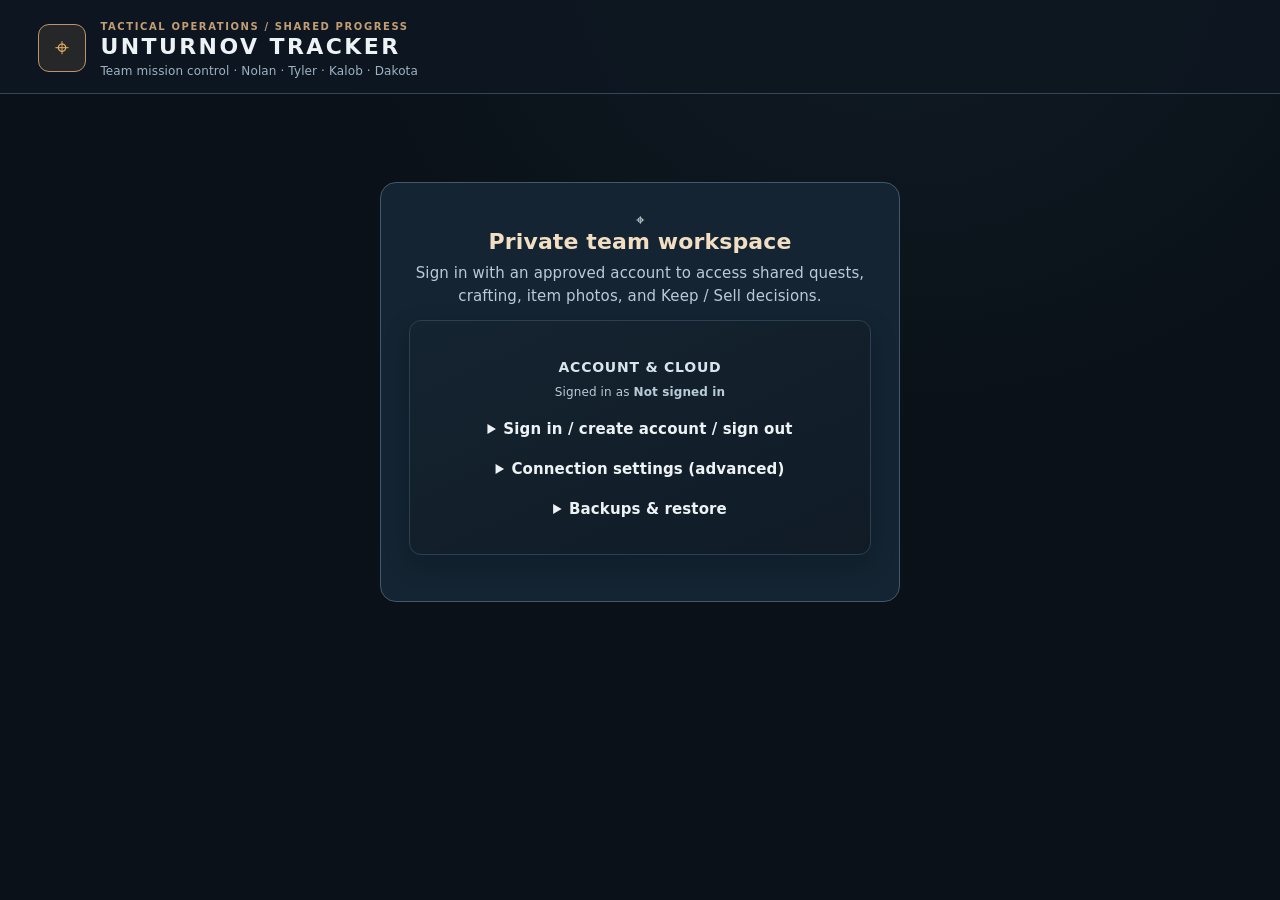
==== preview-tactical.html @ 0fd2519c "Build isolated tactical preview HTML with dashboard pages history icon uploader and settings" ====
<!doctype html>
<html lang="en"><head><meta charset="utf-8"><meta name="viewport" content="width=device-width,initial-scale=1">
<title>Unturnov Quest Tracker · Shared Edition</title>
<style>
:root{color-scheme:dark;font-family:Inter,system-ui,-apple-system,BlinkMacSystemFont,"Segoe UI",sans-serif;background:#0c121c;color:#edf3fa}
*{box-sizing:border-box}body{margin:0;font-size:15px}button,input,select,textarea{font:inherit}button{background:#203148;color:#edf3fa;border:1px solid #3a526e;padding:9px 13px;border-radius:9px;cursor:pointer}button:hover{background:#2c486a}button:disabled{opacity:.4;cursor:not-allowed}button.primary{background:#2869c1;border-color:#4384e0}button.primary:hover{background:#357fe4}button.danger{color:#ffb8bb;border-color:#8b4750}input,select,textarea{background:#0c1725;color:#eff7ff;border:1px solid #344c67;border-radius:8px;padding:10px;max-width:100%}input:focus,textarea:focus,select:focus{outline:2px solid #4788e1;outline-offset:1px}textarea{width:100%;min-height:115px;resize:vertical}label{display:block;margin:12px 0 8px;color:#c0d2e8}label input{display:block;width:100%;margin-top:5px}
header{padding:20px clamp(15px,4vw,40px);background:#142238;border-bottom:1px solid #263b54}h1{font-size:26px;margin:0 0 5px}h2{font-size:21px;margin:0 0 8px}h3{font-size:17px;margin:18px 0 8px}p{color:#aec0d4;line-height:1.55;margin:6px 0 12px}small,.muted{font-size:12px;color:#9eb4cd}.warn{color:#ffb77f}.good{color:#76d6a5}.pending{color:#ffda87}
.tabs{display:flex;flex-wrap:wrap;gap:8px;margin:14px 0 12px}.tabs button{flex:1 1 170px;font-weight:700}.tabs button.active{background:#326fc1;border-color:#80b4fd}.cloud-row{display:flex;align-items:center;gap:12px;flex-wrap:wrap;padding:9px 12px;background:#0d1d2e;border:1px solid #304763;border-radius:10px}.cloud-row>*{margin:0}#accountLabel{font-weight:600}
main{display:grid;grid-template-columns:minmax(225px,320px) minmax(0,1fr);gap:18px;max-width:1400px;margin:18px auto;padding:0 16px}.panel{border:1px solid #2b4058;background:#152236;border-radius:14px;padding:17px;min-width:0;margin-bottom:17px}.row{display:flex;gap:9px;align-items:center;justify-content:space-between;flex-wrap:wrap}.sidebar{min-width:0}.sidebar .panel{position:static}
.actions{display:flex;gap:8px;flex-wrap:wrap;margin:13px 0}.actions>button{flex-shrink:0}.full{width:100%}
.quest-list{display:flex;flex-direction:column;gap:6px;max-height:58vh;overflow:auto;margin-top:11px}.quest-row{display:flex;justify-content:space-between;gap:6px;align-items:center;text-align:left;width:100%}.quest-row.active{outline:2px solid #69a2fa}.quest-row span{min-width:0}.quest-row b{display:block;overflow:hidden;text-overflow:ellipsis}.quest-row small{display:block;margin-top:3px}.empty{padding:25px 0;text-align:center}.headline{display:flex;justify-content:space-between;gap:8px;align-items:start;flex-wrap:wrap}.goal-line{display:flex;align-items:center;justify-content:space-between;gap:8px;border-bottom:1px solid #2d4055;padding:11px 0}.count-actions{display:flex;gap:9px;align-items:center;white-space:nowrap}.count-actions button{font-size:20px;padding:4px 12px}.count-actions strong{font-variant-numeric:tabular-nums;min-width:45px;text-align:center}.edit-goal{display:grid;grid-template-columns:minmax(0,1fr) 80px 105px 40px;gap:7px;margin:8px 0}.edit-goal input{width:100%;min-width:0}.edit-goal select{min-width:0;width:100%}
table{width:100%;border-collapse:collapse;font-size:13px}th,td{padding:10px 7px;text-align:left;border-bottom:1px solid #2a3d52;vertical-align:top}th:nth-child(2),td:nth-child(2){text-align:right;font-variant-numeric:tabular-nums;font-weight:700}.overflow{overflow:auto}
details{margin:10px 0}summary{cursor:pointer;font-weight:700;padding:6px 0}details label{font-size:13px}#syncState{font-weight:700}.notice{padding:12px;border-radius:9px;background:#1d3248;color:#c1d8f1;font-size:13px;line-height:1.6}input[type=file]{max-width:100%}#pendingCount{font-weight:700}
@media(max-width:740px){main{grid-template-columns:1fr}.sidebar .panel{position:static}.quest-list{max-height:260px}.edit-goal{grid-template-columns:minmax(0,1fr) 72px}.edit-goal select{grid-column:1}.edit-goal button{grid-column:2}.goal-line{align-items:start}}
[hidden]{display:none!important}

/* Shared Airdrop ISR crafting tracker */
.airdrop-link{display:inline-flex;align-items:center;gap:6px;text-decoration:none;color:#e8f4ff;background:#29476d;border:1px solid #557da9;border-radius:9px;padding:8px 13px;margin-top:9px;font-weight:700}
.airdrop-link:hover{background:#35618e}
.airdrop-panel{scroll-margin-top:16px}
.airdrop-panel>summary{display:flex;justify-content:space-between;gap:12px;align-items:center;flex-wrap:wrap;font-size:20px;padding:2px 0 12px}
.airdrop-panel>summary .muted{font-size:13px;font-weight:400}
.airdrop-panel>summary:hover{color:#b7d7ff}
.airdrop-metrics{display:grid;grid-template-columns:repeat(4,minmax(0,1fr));gap:8px;margin:13px 0}
.airdrop-metric{background:#203249;border:1px solid #344b66;padding:11px;border-radius:10px}
.airdrop-metric strong{display:block;font-size:19px;margin:5px 0 0;font-variant-numeric:tabular-nums}
.airdrop-progress{width:100%;height:13px;accent-color:#4993f0}
.airdrop-counter{display:flex;gap:5px;align-items:center;justify-content:flex-end;min-width:165px}
.airdrop-counter button{font-size:17px;padding:4px 10px}
.airdrop-counter input{width:69px;text-align:center;padding:7px 3px;font-variant-numeric:tabular-nums;appearance:textfield}
.airdrop-counter input::-webkit-inner-spin-button{-webkit-appearance:none}
.airdrop-check{display:flex;gap:9px;align-items:center;flex-wrap:wrap;padding:9px 0;border-bottom:1px solid #283a50;cursor:pointer}
.airdrop-check input{width:19px;height:19px;accent-color:#4988ee}
.airdrop-check small{margin-left:auto}
.airdrop-recipe{border:1px solid #354c69;border-radius:10px;padding:11px 13px;margin:10px 0;background:#182941}
.airdrop-recipe>summary{display:flex;justify-content:space-between;gap:10px;align-items:center}
.airdrop-recipe>summary strong{display:block}
.airdrop-recipe>summary small{display:block;margin-top:4px}
.craft-bubble{display:inline-flex;align-items:center;justify-content:center;min-width:28px;height:28px;background:#27496e;border-radius:50%}
#airdropSyncStatus{font-weight:650}
@media(max-width:740px){.airdrop-metrics{grid-template-columns:repeat(2,minmax(0,1fr))}.airdrop-panel>summary{font-size:17px}}


.airdrop-sections{display:grid;grid-template-columns:minmax(0,1fr);gap:13px;margin:17px 0}
.airdrop-recipe{padding:16px;border:1px solid #496382;background:#192b40;border-radius:12px;min-width:0;margin:0}
.airdrop-recipe h3{margin:4px 0 0;font-size:19px}
.airdrop-stage-status{font-size:13px;font-weight:700}
.airdrop-stage-tools{margin-top:15px;border-top:1px solid #354d68;padding-top:12px}
.airdrop-stage-tools>strong{font-size:13px}
.airdrop-actions{align-items:center}
.airdrop-actions button.danger{background:#44242d;color:#ffccd0;border-color:#a7616d}
.airdrop-actions button.danger:hover{background:#672c39}
.airdrop-recipe table td:nth-child(2),.airdrop-recipe table th:nth-child(2){text-align:center;min-width:62px}
.airdrop-recipe table td:nth-child(3),.airdrop-recipe table th:nth-child(3){text-align:right}
.airdrop-recipe .airdrop-counter{margin-left:auto}
.airdrop-recipe .actions{margin-bottom:0}
@media(max-width:740px){.airdrop-recipe{padding:12px}.airdrop-counter{min-width:132px;gap:3px}.airdrop-counter input{width:54px}.airdrop-counter button{padding:4px 8px}}

.loot-section-heading{margin:20px 0 8px;padding-top:12px;border-top:1px solid #34465f;color:#dcecff}
.loot-section-heading:first-of-type{border-top:0;margin-top:10px;padding-top:0}

.sell-controls{display:grid;grid-template-columns:1fr 1fr;gap:10px;margin:14px 0}
.sell-controls label{margin:0}
.sell-controls input,.sell-controls select{margin-top:6px}
.sell-results{max-height:470px;overflow:auto;border:1px solid #2a415b;border-radius:9px}
.sell-results table{min-width:740px}
.sell-decision-select{min-width:120px;max-width:160px;padding:7px;font-size:13px}
.sell-results td:nth-child(4){min-width:125px}
.sell-results td.warn{font-weight:750;color:#ffb77f}
.sell-results th{position:sticky;top:0;background:#1a2d44;z-index:1}
.sell-results td:nth-child(2){font-size:12px;color:#b2c5dc}
.sell-results td:nth-child(3){font-weight:650;min-width:135px}
#sellLookupResult:empty{display:none}
@media(max-width:740px){.sell-controls{grid-template-columns:1fr}.sell-results{max-height:420px}}
</style>
<link rel="stylesheet" href="./tactical.css?v=20261011-preview">
<style>
body:not(.auth-evaluated) main{visibility:hidden}
body.auth-locked #authGate #accountPanel{display:block!important}
.tactical-dialog{background:#112230;border:1px solid #526b7f;color:#f0f4f6;border-radius:14px;padding:22px;width:min(520px,94vw)}
.tactical-dialog::backdrop{background:#050c14dd}
.tactical-dialog h3{color:#efc48e}
.tactical-toast{position:fixed;bottom:18px;right:18px;z-index:90;padding:12px 17px;background:#243d39;color:#ccf5df;border:1px solid #5f967d;border-radius:9px;box-shadow:0 6px 26px #000a;max-width:350px}
.tactical-toast.error{background:#442631;color:#ffccd0;border-color:#c06e75}
</style>
</head>
<body class="auth-locked" data-view="dashboard">
<header id="siteHeader">
 <div class="topline"><div class="brandline"><div class="brandmark" aria-hidden="true">⌖</div><div>
  <span class="edition">TACTICAL OPERATIONS / SHARED PROGRESS</span>
  <h1>UNTURNOV TRACKER</h1>
  <p>Team mission control · Nolan · Tyler · Kalob · Dakota</p>
 </div></div>
 <div class="top-actions"><span id="tacticalAuthStatus" class="edition">TEAM ACCESS</span><span id="tacticalAccount" class="account-pill">Connecting</span></div></div>
 <nav id="mainNav" aria-label="Main website navigation">
  <button type="button" data-view="dashboard">◈ &nbsp;Overview</button>
  <button type="button" data-view="quests">☷ &nbsp;Quests</button>
  <button type="button" data-view="team">▣ &nbsp;Team Loot</button>
  <button type="button" data-view="airdrop">◎ &nbsp;Airdrop ISR</button>
  <button type="button" data-view="sell">↔ &nbsp;Keep / Sell</button>
  <button type="button" data-view="activity">◷ &nbsp;Activity</button>
  <button type="button" data-view="settings">⚙ &nbsp;Settings</button>
 </nav>
 <div class="cloud-row"><span id="syncState">Loading…</span><span class="muted" id="lastSynced">Last cloud sync: Never</span><span class="muted">Pending updates: <b id="pendingCount">0</b></span><button data-action="sync">↻ Sync</button><button data-action="undo">Undo last change</button></div>
</header>
<section id="authGate"><div class="auth-gate-card"><div class="brandmark" aria-hidden="true" style="margin:0 auto">⌖</div>
 <h2>Private team workspace</h2>
 <p>Sign in with an approved account to access shared quests, crafting, item photos, and Keep / Sell decisions.</p>
 <div id="authPanelMount"></div>
 </div></section>
<main id="appMain">
 <aside class="sidebar">
 <section class="panel" id="questSidebarPanel">
  <nav id="tabs" class="tabs" aria-label="Player quests"></nav>
  <div class="row"><h2>Quests</h2><button class="primary" data-action="add-quest">+ Add quest</button></div>
  <p id="questStats" class="muted"></p>
  <input class="full" id="search" placeholder="Search quests or items" aria-label="Search quests">
  <label>Show<select id="filterSelect" class="full"><option value="active">Active quests</option><option value="completed">Completed quests</option><option value="all">All quests</option><option value="deleted">Recently deleted</option></select></label>
  <label>Sort quests<select id="sortSelect" class="full" aria-label="Sort quests">
   <option value="pinned">📌 Pinned first (default)</option>
   <option value="name-asc">Name (A–Z)</option>
   <option value="name-desc">Name (Z–A)</option>
   <option value="trader">Trader (A–Z)</option>
   <option value="progress-high">Closest to completed</option>
   <option value="progress-low">Least progress</option>
   <option value="newest">Newest added first</option>
   <option value="oldest">Oldest added first</option>
  </select></label>
  <div id="questList" class="quest-list"></div>
 </section>
 <div id="accountSidebarMount"><section class="panel" id="accountPanel"><h3>Account & cloud</h3><p class="muted">Signed in as <span id="accountLabel">Not signed in</span></p>
  <details><summary>Sign in / create account / sign out</summary><label>Email<input id="loginEmail" type="email" autocomplete="username" placeholder="Your approved email"></label><label>Password<input id="loginPassword" type="password" autocomplete="current-password" placeholder="Account password"></label><div class="actions"><button class="primary" data-action="login">Sign in</button><button data-action="signup">Create account</button><button data-action="logout">Sign out</button></div></details>
  <details><summary>Connection settings (advanced)</summary><p class="muted">Use the same Supabase project on every computer. Never enter a secret or service-role key.</p><label>Project URL<input id="projectUrl" placeholder="https://...supabase.co"></label><label>Publishable key<input id="publicKey" placeholder="sb_publishable_..."></label><button data-action="save-config">Save connection</button></details>
  <details><summary>Backups & restore</summary><p class="muted">Download the full team snapshot: all four players' quests, Airdrop ISR progress, Keep/Sell choices, custom items, and image references. Original image files remain in cloud storage and are not embedded in JSON backups.</p><button data-action="export" class="primary">Download unified full backup</button><label>Restore from a full backup<input id="backupFile" type="file" accept=".json,application/json"></label><p class="muted">Restoring appends new events to shared history and needs two confirmations. Make a current backup first.</p></details>
 </section></div>
 </aside>
 <div id="mainWorkspace">
  <section class="panel" id="dashboardView" aria-label="Team overview">
   <p class="dashboard-kicker">Operational status / Team overview</p>
   <h2 class="dashboard-lead">Everything your squad needs. One place.</h2>
   <p class="dashboard-intro">Shared quest progress, item requirements and crafting readiness. Every player has an independent quest log.</p>
   <div class="dashboard-stats" id="dashboardStats"></div>
   <h3>Squad progression</h3>
   <div class="dashboard-players" id="dashboardPlayers"></div>
   <div class="dashboard-shortcuts">
    <button type="button" data-go-view="quests">☷ &nbsp; View quests</button>
    <button type="button" data-go-view="sell">↔ &nbsp; Keep / Sell guide</button>
    <button type="button" data-go-view="airdrop">◎ &nbsp; Craft Airdrop ISR</button>
   </div>
   <p id="dashboardUpdated" class="muted" style="margin-top:18px"></p>
  </section>
  <section class="panel" id="questDetail"></section>
  <section class="panel personal-loot-panel" id="personal-nolan" hidden>
    <h2>🎒 Nolan’s Personal Loot List</h2>
    <p class="muted">Remaining items and actions for Nolan's unfinished quests. Shared item requirements are combined; one Bundle of Dogtags counts as 10 Dogtags.</p>
    <h3 class="loot-section-heading">📦 Items to collect</h3>
    <div class="overflow"><table><thead><tr><th>Item</th><th>Still need</th><th>Needed for</th></tr></thead><tbody id="personalLootNolan"></tbody></table></div>
    <h3 class="loot-section-heading">✅ Actions to complete</h3>
    <div class="overflow"><table><thead><tr><th>Action</th><th>Still need</th><th>Needed for</th></tr></thead><tbody id="personalActionsNolan"></tbody></table></div>
   </section>
  <section class="panel personal-loot-panel" id="personal-tyler" hidden>
    <h2>🎒 Tyler’s Personal Loot List</h2>
    <p class="muted">Remaining items and actions for Tyler's unfinished quests. Shared item requirements are combined; one Bundle of Dogtags counts as 10 Dogtags.</p>
    <h3 class="loot-section-heading">📦 Items to collect</h3>
    <div class="overflow"><table><thead><tr><th>Item</th><th>Still need</th><th>Needed for</th></tr></thead><tbody id="personalLootTyler"></tbody></table></div>
    <h3 class="loot-section-heading">✅ Actions to complete</h3>
    <div class="overflow"><table><thead><tr><th>Action</th><th>Still need</th><th>Needed for</th></tr></thead><tbody id="personalActionsTyler"></tbody></table></div>
   </section>
  <section class="panel personal-loot-panel" id="personal-kalob" hidden>
    <h2>🎒 Kalob’s Personal Loot List</h2>
    <p class="muted">Remaining items and actions for Kalob's unfinished quests. Shared item requirements are combined; one Bundle of Dogtags counts as 10 Dogtags.</p>
    <h3 class="loot-section-heading">📦 Items to collect</h3>
    <div class="overflow"><table><thead><tr><th>Item</th><th>Still need</th><th>Needed for</th></tr></thead><tbody id="personalLootKalob"></tbody></table></div>
    <h3 class="loot-section-heading">✅ Actions to complete</h3>
    <div class="overflow"><table><thead><tr><th>Action</th><th>Still need</th><th>Needed for</th></tr></thead><tbody id="personalActionsKalob"></tbody></table></div>
   </section>
  <section class="panel personal-loot-panel" id="personal-dakota" hidden>
    <h2>🎒 Dakota’s Personal Loot List</h2>
    <p class="muted">Remaining items and actions for Dakota's unfinished quests. Shared item requirements are combined; one Bundle of Dogtags counts as 10 Dogtags.</p>
    <h3 class="loot-section-heading">📦 Items to collect</h3>
    <div class="overflow"><table><thead><tr><th>Item</th><th>Still need</th><th>Needed for</th></tr></thead><tbody id="personalLootDakota"></tbody></table></div>
    <h3 class="loot-section-heading">✅ Actions to complete</h3>
    <div class="overflow"><table><thead><tr><th>Action</th><th>Still need</th><th>Needed for</th></tr></thead><tbody id="personalActionsDakota"></tbody></table></div>
   </section>
  <section class="panel" id="teamSection"><p class="dashboard-kicker">Squad resources</p><h2>▣ Team Loot List</h2>
    <p class="muted">Remaining items and actions across Nolan, Tyler, Kalob and Dakota. One Bundle of Dogtags counts as 10 individual Dogtags.</p>
    <h3 class="loot-section-heading">📦 Items to collect</h3>
    <div class="overflow"><table><thead><tr><th>Item</th><th>Total needed</th><th>Who needs it</th></tr></thead><tbody id="teamLoot"></tbody></table></div>
    <h3 class="loot-section-heading">✅ Actions to complete</h3>
    <div class="overflow"><table><thead><tr><th>Action</th><th>Total remaining</th><th>Who needs it</th></tr></thead><tbody id="teamActions"></tbody></table></div>
   </section>
  <section class="panel" id="sellSection">
    <h2>💰 Able to Sell / Keep</h2>
    <p>Compares items against <strong>all four players' outstanding quests</strong> and <strong>unfinished Airdrop ISR crafting</strong>. Choose <strong>Keep</strong> or <strong>Sell</strong> on any row to override the automatic recommendation for your entire team.</p>
    <div class="notice"><strong>Automatic</strong> follows current quests and crafting. Manual <strong>Keep</strong> and <strong>Sell</strong> decisions stay in place until someone returns the item to Automatic. Selling a currently required item shows a warning, but doesn't remove its quest/crafting requirement. These are item-planning labels, not actual inventory transactions. Future quests and special gear may still matter.</div>
    <p class="muted" id="sellSummary">Comparing current requirements…</p>
    <p class="muted" id="sellOverrideStatus" role="status">Loading shared Keep/Sell choices…</p>
    <div class="sell-controls">
     <label>Show
      <select id="sellMode" class="full" aria-label="Sell guide status filter">
       <option value="sell">Sell list (automatic + manual)</option>
       <option value="keep">Keep list (automatic + manual)</option>
       <option value="all">All known items</option>
      </select>
     </label>
     <label>Find an item
      <input class="full" id="sellSearch" placeholder="Search item or category…" aria-label="Search Unturnov sell guide">
     </label>
    </div>
    <p id="sellLookupResult" class="muted" role="status"></p>
    <div class="overflow sell-results"><table><thead><tr><th>Item</th><th>Category</th><th>Status</th><th>Move to</th><th>Needed for</th></tr></thead><tbody id="sellList"></tbody></table></div>
    <h3>Know another Unturnov item?</h3>
    <p class="muted">Add any missing game item to the shared catalog. It will automatically change from Able to Sell to Keep if a tracked quest or crafting recipe starts requiring it.</p>
    <div class="actions"><input id="sellAddName" placeholder="Exact item name" aria-label="Missing Unturnov item" style="flex:1;min-width:150px">
     <button type="button" class="primary" data-action="sell-add-item">+ Add to shared catalog</button></div>
    <p class="muted">Based on the <a href="https://steamcommunity.com/sharedfiles/filedetails/?id=3488332060" target="_blank" rel="noopener noreferrer">PandaHut Unturnov item guide</a>, the <a href="https://steamcommunity.com/sharedfiles/filedetails/?id=3590261459" target="_blank" rel="noopener noreferrer">community loot guide</a>, your quests, and items added by players.</p>
   </section>
  <details class="panel airdrop-panel" id="airdropSection" open>
   <summary><strong>🛰️ Airdrop ISR Crafting Tracker</strong><span class="muted" id="airdropSummary">Loading recipe…</span></summary>
   <p>One shared build for Nolan, Tyler, Kalob and Dakota. Track materials collected, consumed crafting tools, and each crafted subassembly. Your changes synchronize between browsers when signed in.</p>
   <div class="notice">The tracker is shared between all three players. Each recipe has its own item counters. Bort Drills and Tape are consumed during crafting, so each use needs its own item. <strong>Wire</strong> and <strong>Wires</strong> are separate materials.</div>
   <div class="airdrop-metrics">
    <div class="airdrop-metric"><small>Materials collected</small><strong id="airdropMaterialTotal">0 / 194</strong></div>
    <div class="airdrop-metric"><small>Drills & Tape</small><strong id="airdropToolTotal">0 / 4</strong></div>
    <div class="airdrop-metric"><small>Subassemblies crafted</small><strong id="airdropStageTotal">0 / 3</strong></div>
    <div class="airdrop-metric"><small>Final Airdrop ISR</small><strong id="airdropFinalStatus">Not crafted</strong></div>
   </div>
   <progress class="airdrop-progress" id="airdropProgress" value="0" max="194" aria-label="Airdrop material collection progress"></progress>
   <div class="airdrop-actions actions">
    <button type="button" data-airdrop-action="sync">↻ Sync crafting</button>
    <button type="button" data-airdrop-action="download">Download crafting backup</button>
    <button type="button" class="danger" data-airdrop-action="reset"><span aria-hidden="true">↺</span> Reset Entire Build</button>
   </div>
   <p class="muted">Track items within each section below. Each Bort Drill or Tape is a one-use item, tracked separately in the Globe, Frame, Support, and final ISR recipes.</p>
   <div id="airdropStages" class="airdrop-sections"></div>
   <p class="muted"><span id="airdropSyncStatus">Checking shared crafting progress…</span> · <span id="airdropLastSynced">Last sync: Not yet</span></p>
  </details>
  <section class="panel" id="activitySection">
   <p class="dashboard-kicker">Transparency / Recent updates</p>
   <div class="row"><div><h2>Team Activity</h2><p class="muted">Recent quest, crafting and Keep/Sell changes. Author names are shown when they can be verified.</p></div>
    <select id="activityScope" aria-label="Activity type"><option value="all">All changes</option><option value="quest">Quests</option><option value="craft">Airdrop ISR</option><option value="sell">Keep / Sell</option></select>
   </div>
   <div id="activityList" aria-live="polite"><p class="muted">Loading recent updates…</p></div>
  </section>
  <section class="panel" id="saveProtection"><h3>Save protection</h3><div class="notice">Private team accounts, append-only quest/crafting histories, a separate protected recovery snapshot, and queued offline updates. When signing out, all pending changes must synchronize before cached game data is cleared. For a downloadable recovery point, use Settings → Unified Backup.</div></section>
 </div>
</main><dialog id="itemImageDialog" class="tactical-dialog">
 <h3 id="itemImageTitle">Real game item icon</h3>
 <p>Upload only a matching Unturnov inventory icon. False matches make the Keep / Sell list less useful for everyone.</p>
 <label>Image file<input id="itemImageFile" type="file" accept="image/png,image/jpeg,image/webp"></label>
 <p class="muted" id="itemImageStatus"></p>
 <div class="actions"><button id="itemImageUpload" class="primary" type="button">Upload verified icon</button><button type="button" onclick="document.getElementById('itemImageDialog').close()">Cancel</button></div>
</dialog>
<div id="tacticalToast" class="tactical-toast" role="status" aria-live="polite" hidden></div>

<script src="./sell-catalog.js?v=20261011-tactical"></script>
<script src="./core-v3.js?v=20261011-tactical"></script>
<script src="./tracker-tactical.js?v=20261011-preview"></script>
<script src="./airdrop-tactical.js?v=20261011-preview"></script>
<script src="./tactical-enhancements.js?v=20261011-preview"></script>
</body></html>
---- tactical.css ----
/* UNTURNOV // Tactical Operations dashboard — preview redesign */
:root{--t-bg:#0a1118;--t-surface:#121f2b;--t-surface2:#192a38;--t-border:#314659;--t-accent:#e4ad64;--t-green:#72c4a0;--t-red:#e6a1a0;--t-text:#edf2f4;--t-muted:#9eb2c3;--t-radius:12px;color-scheme:dark;background:var(--t-bg)}
body{background:radial-gradient(ellipse at 70% -5%,#21354544,transparent 45%),#0a1118;color:var(--t-text);font-family:Inter,ui-sans-serif,system-ui,-apple-system,"Segoe UI",sans-serif;letter-spacing:.008em}
header{background:#0d1721ed;border-bottom:1px solid var(--t-border);padding:16px clamp(16px,3vw,46px) 12px}
#siteHeader .brandline{display:flex;align-items:center;gap:14px;min-width:0}
#siteHeader .brandmark{display:grid;place-items:center;background:#d2a16420;border:1px solid #bd946a;color:var(--t-accent);border-radius:11px;width:48px;height:48px;font-size:25px}
#siteHeader h1{font-size:22px;letter-spacing:.11em;margin:0;text-transform:uppercase;font-weight:800}
#siteHeader .brandline p{margin:3px 0 0;font-size:12px;color:var(--t-muted)}
#siteHeader .brandline .edition{font-size:10px;letter-spacing:.16em;color:#c39e74;font-weight:700}
#siteHeader .topline{display:flex;align-items:center;justify-content:space-between;gap:16px;flex-wrap:wrap}
#siteHeader .top-actions{display:flex;align-items:center;gap:10px;flex-wrap:wrap}
#siteHeader .account-pill{font-size:12px;display:flex;align-items:center;gap:7px;padding:7px 11px;background:#1b2a37;border:1px solid #355065;border-radius:999px}
#siteHeader .account-pill:before{content:"";width:7px;height:7px;border-radius:50%;background:var(--t-green)}
#mainNav{display:flex;gap:5px;overflow-x:auto;padding:14px 0 6px;margin-top:4px;scrollbar-width:thin;border-bottom:1px solid #2c3e4d}
#mainNav button{white-space:nowrap;border:0;background:transparent;color:#a9bece;padding:10px 15px;border-radius:7px;font-size:13px;font-weight:650;min-height:42px}
#mainNav button:hover{background:#243849;color:#fff}
#mainNav button.active{background:#dfa95f1c;color:#ffd49b;box-shadow:inset 0 -2px var(--t-accent)}
#siteHeader .cloud-row{border:0;border-radius:0;background:none;gap:8px;padding:9px 0 0;font-size:12px}
#siteHeader .cloud-row button{padding:6px 11px;font-size:12px}
#siteHeader>.airdrop-link{display:none}
main{max-width:1460px;padding:0 22px;margin:22px auto;gap:19px}
main>.sidebar{min-width:0}
main>div{min-width:0}
.panel{background:linear-gradient(155deg,#152431,#101b26);border:1px solid #2b4050;border-radius:var(--t-radius);padding:20px;margin-bottom:18px;box-shadow:0 9px 26px #050a1138}
.panel h2{font-size:19px;font-weight:760;letter-spacing:.02em}
.panel h3{font-size:14px;letter-spacing:.055em;text-transform:uppercase;color:#d9e5ed}
.panel p,.muted{color:var(--t-muted)}
#siteHeader button,.panel button{transition:background-color .15s,border-color .15s,transform .15s}
button{border-radius:8px;background:#1c2d3b;border-color:#3d576a}
button.primary{background:#bd8745;border-color:#daaa69;color:#111820;font-weight:750}
button.primary:hover{background:#efb971}
button:focus-visible,a:focus-visible,[tabindex]:focus-visible{outline:2px solid #e3b47b;outline-offset:3px}
input,textarea,select{background:#0d1822;border-color:#344d60;color:#f5f7f8}
table{font-size:13px}
th{background:#1d3040;color:#c9d8e4;font-size:11px;letter-spacing:.06em;text-transform:uppercase;position:sticky;top:0;z-index:1}
td{border-bottom:1px solid #2b4152}
tr:hover td{background:#ffffff06}
#tabs button{font-size:13px;padding:11px 10px}
#tabs button.active{background:#bd8745;border-color:#e9be84;color:#111923}
#questList{max-height:66vh}
.quest-row{background:#152535;padding:11px;border-radius:8px}
.quest-row.active{background:#2e4051;border-color:#d4a365}
.notice{background:#182d3d;border:1px solid #304d5b}
.airdrop-recipe{background:#112434;border:1px solid #385568}
.airdrop-metric{background:#142a39}
#sellSection .sell-results{max-height:610px}
#sellSection .sell-results table{min-width:900px}
.sell-decision-select{background:#172b3b}
#dashboardView{display:none}
.dashboard-kicker{color:#e0ac71;font-size:11px;letter-spacing:.18em;text-transform:uppercase;font-weight:800;margin:0 0 8px}
.dashboard-lead{font-size:25px;line-height:1.25;font-weight:780;margin:0 0 6px;letter-spacing:.006em;color:#f7f5f1}
.dashboard-intro{margin-bottom:20px!important}
.dashboard-stats{display:grid;grid-template-columns:repeat(4,minmax(0,1fr));gap:12px;margin-bottom:15px}
.dashboard-stat{background:#142432;border:1px solid #334b5e;border-radius:11px;padding:18px;min-width:0}
.dashboard-stat .stat-label{display:block;color:#a9bfd0;font-size:11px;letter-spacing:.065em;text-transform:uppercase}
.dashboard-stat .stat-number{display:block;font-size:29px;color:#f6f0e6;font-weight:800;line-height:1.4;font-variant-numeric:tabular-nums}
.dashboard-stat .stat-sub{color:#91a9b9;font-size:12px}
.dashboard-players{display:grid;grid-template-columns:repeat(2,minmax(0,1fr));gap:12px}
.dashboard-player{padding:16px;background:#142433;border:1px solid #35485c;border-radius:10px;min-width:0}
.dashboard-player h3{font-size:17px;color:#f1f4f4;margin:0}
.dashboard-player .row{margin-bottom:10px}
.player-progress{height:9px;border-radius:10px;background:#304557;overflow:hidden}
.player-progress span{height:100%;display:block;background:linear-gradient(90deg,#a47b49,#e8b978);border-radius:10px}
.dashboard-player .player-meta{margin:8px 0 0;font-size:12px;color:#acbecc}
.dashboard-shortcuts{display:grid;grid-template-columns:repeat(3,minmax(0,1fr));gap:9px;margin-top:15px}
.dashboard-shortcuts button{display:flex;gap:8px;align-items:center;justify-content:center;min-height:50px}
.view-section-caption{color:var(--t-muted);font-size:12px;margin:8px 0 14px}
#activitySection{display:none}
.activity-entry{display:flex;gap:12px;align-items:flex-start;padding:13px 4px;border-bottom:1px solid #2c4052}
.activity-entry:last-child{border-bottom:0}
.activity-entry .activity-time{font-size:12px;color:#8fabbd;white-space:nowrap;margin-left:auto}
.activity-entry .activity-symbol{border:1px solid #4a5b69;border-radius:7px;padding:7px;color:#e2b17a;background:#233646}
.activity-entry strong{font-size:13px}
.activity-entry p{font-size:12px;margin:4px 0}
#activityScope{max-width:200px}
#accountPanel{scroll-margin-top:12px}
#settingsLead{display:none}
#authGate{display:none;padding:16px}
#authGate .auth-gate-card{max-width:520px;margin:8vh auto;background:#142432;border:1px solid #40596c;border-radius:16px;padding:28px;text-align:center}
#authGate h2{color:#f2dec2;font-size:22px}
#authGate p{color:#bacbd8}
#authGate button{width:100%;max-width:310px}
.image-cell{display:flex;align-items:center;gap:11px;min-width:140px}
.item-thumb{width:43px;height:43px;flex:0 0 43px;object-fit:contain;border:1px solid #3d5467;background:#102130;border-radius:8px;padding:3px}
.item-thumb.fallback{display:grid;place-items:center;color:#c6ad83;font-size:20px;background:#27384a}
.item-thumb .item-symbol{font-size:20px}
.item-name{font-weight:650;overflow-wrap:anywhere}
.item-photo-link{font-size:11px;text-decoration:underline;color:#dbb77e;background:none!important;border:0!important;padding:0!important;white-space:nowrap}
.item-quickpic{display:flex;align-items:center;gap:12px;margin-top:10px}
.image-edit-panel{border-top:1px solid #334a5e;padding:12px 0}
.image-edit-panel input{width:min(480px,100%)}
.image-edit-panel .actions{align-items:center}
body[data-view]{--active-view:1}
body[data-view] #questDetail,body[data-view] #teamSection,body[data-view] #sellSection,body[data-view] #airdropSection,body[data-view] #dashboardView,body[data-view] #activitySection,body[data-view] .personal-loot-panel,body[data-view] #saveProtection{display:none!important}
body[data-view]:not([data-view="quests"]) main{grid-template-columns:minmax(0,1fr)}
body[data-view]:not([data-view="quests"]):not([data-view="settings"]) main>.sidebar{display:none}
body[data-view="quests"] #questDetail{display:block!important}
body[data-view="quests"] .personal-loot-panel:not([hidden]){display:block!important}
body[data-view="team"] #teamSection{display:block!important}
body[data-view="sell"] #sellSection{display:block!important}
body[data-view="airdrop"] #airdropSection{display:block!important}
body[data-view="dashboard"] #dashboardView{display:block!important}
body[data-view="activity"] #activitySection{display:block!important}
body[data-view="settings"] #settingsLead,body[data-view="settings"] #saveProtection{display:block!important}
body[data-view="settings"] main>.sidebar{display:block;grid-column:1}
body[data-view="settings"] #questSidebarPanel{display:none}
body[data-view="quests"] #accountPanel{display:none}
body[data-view]:not([data-view="settings"]):not([data-view="quests"]) #accountPanel{display:none}
body:not([data-view="quests"]):not([data-view="settings"]) .sidebar{display:none}
body[data-view="settings"] main>div{display:none}
body.auth-locked main,body.auth-locked #mainNav,body.auth-locked #siteHeader .cloud-row,body.auth-locked #siteHeader .top-actions{display:none!important}
body.auth-locked #authGate{display:block}
@media(max-width:1100px){.dashboard-stats{grid-template-columns:repeat(2,minmax(0,1fr))}}
@media(max-width:740px){
 header{padding:13px 13px 10px}
 #siteHeader h1{font-size:17px}
 #siteHeader .brandmark{height:41px;width:41px}
 #siteHeader .top-actions{display:none}
 #mainNav button{font-size:12px;padding:8px 12px;min-height:40px}
 main{padding:0 12px;margin:13px auto}
 .panel{padding:14px}
 .dashboard-lead{font-size:22px}
 .dashboard-stats{grid-template-columns:repeat(2,minmax(0,1fr));gap:8px}
 .dashboard-stat{padding:12px}
 .dashboard-stat .stat-number{font-size:24px}
 .dashboard-players{grid-template-columns:1fr}
 .dashboard-shortcuts{grid-template-columns:1fr}
 body[data-view="quests"] main{display:block}
 #questSidebarPanel{margin-bottom:12px}
 #questList{max-height:230px}
 .mobile-cards thead{display:none}
 .mobile-cards,.mobile-cards tbody,.mobile-cards tr,.mobile-cards td{display:block;width:100%}
 .mobile-cards tr{border:1px solid #35495b;margin:10px 0;padding:10px;border-radius:9px;background:#172939}
 .mobile-cards td{display:flex;justify-content:space-between;align-items:flex-start;gap:9px;border:0;padding:6px 2px!important;text-align:right!important;white-space:normal}
 .mobile-cards td:before{content:attr(data-label);flex-shrink:0;font-size:11px;color:#a8bbcb;text-align:left}
 .mobile-cards td:first-child{text-align:left!important}
 .mobile-cards td:last-child{display:block;text-align:left!important}
 .mobile-cards td:last-child:before{display:block;margin-bottom:4px}
 #sellSection .sell-results{max-height:none;border:0;overflow:visible}
 #sellSection .sell-results table{min-width:0}
 #sellSection .sell-results td:nth-child(4){min-width:0}
 .item-thumb{width:37px;height:37px;flex-basis:37px}
}
@media(prefers-reduced-motion:reduce){*,*:before,*:after{transition:none!important;scroll-behavior:auto!important}}
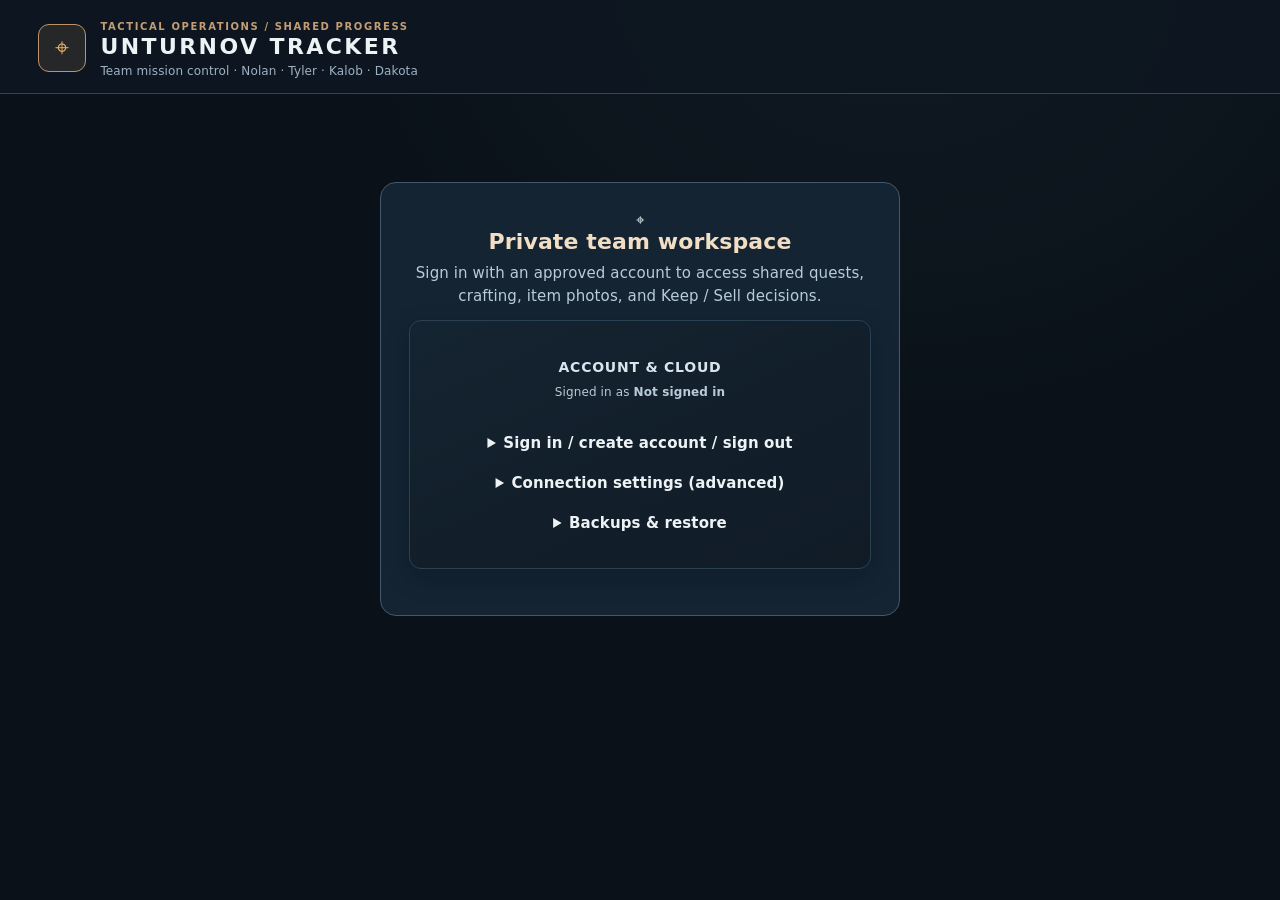
==== commit 7ec3d7d9: "Add visible sign-out action within Settings for mobile screens" ====
--- a/preview-tactical.html
+++ b/preview-tactical.html
@@ -77,6 +77,7 @@
 <style>
 body:not(.auth-evaluated) main{visibility:hidden}
 body.auth-locked #authGate #accountPanel{display:block!important}
+body.auth-locked #settingsLogout{display:none!important}
 .tactical-dialog{background:#112230;border:1px solid #526b7f;color:#f0f4f6;border-radius:14px;padding:22px;width:min(520px,94vw)}
 .tactical-dialog::backdrop{background:#050c14dd}
 .tactical-dialog h3{color:#efc48e}
@@ -91,7 +92,7 @@
   <h1>UNTURNOV TRACKER</h1>
   <p>Team mission control · Nolan · Tyler · Kalob · Dakota</p>
  </div></div>
- <div class="top-actions"><span id="tacticalAuthStatus" class="edition">TEAM ACCESS</span><span id="tacticalAccount" class="account-pill">Connecting</span></div></div>
+ <div class="top-actions"><span id="tacticalAuthStatus" class="edition">TEAM ACCESS</span><span id="tacticalAccount" class="account-pill">Connecting</span><button type="button" id="quickLogout" data-action="logout">Sign out</button></div></div>
  <nav id="mainNav" aria-label="Main website navigation">
   <button type="button" data-view="dashboard">◈ &nbsp;Overview</button>
   <button type="button" data-view="quests">☷ &nbsp;Quests</button>
@@ -128,7 +129,7 @@
   </select></label>
   <div id="questList" class="quest-list"></div>
  </section>
- <div id="accountSidebarMount"><section class="panel" id="accountPanel"><h3>Account & cloud</h3><p class="muted">Signed in as <span id="accountLabel">Not signed in</span></p>
+ <div id="accountSidebarMount"><section class="panel" id="accountPanel"><h3>Account & cloud</h3><p class="muted">Signed in as <span id="accountLabel">Not signed in</span></p><div class="actions"><button id="settingsLogout" type="button" data-action="logout">Sign out of this device</button></div>
   <details><summary>Sign in / create account / sign out</summary><label>Email<input id="loginEmail" type="email" autocomplete="username" placeholder="Your approved email"></label><label>Password<input id="loginPassword" type="password" autocomplete="current-password" placeholder="Account password"></label><div class="actions"><button class="primary" data-action="login">Sign in</button><button data-action="signup">Create account</button><button data-action="logout">Sign out</button></div></details>
   <details><summary>Connection settings (advanced)</summary><p class="muted">Use the same Supabase project on every computer. Never enter a secret or service-role key.</p><label>Project URL<input id="projectUrl" placeholder="https://...supabase.co"></label><label>Publishable key<input id="publicKey" placeholder="sb_publishable_..."></label><button data-action="save-config">Save connection</button></details>
   <details><summary>Backups & restore</summary><p class="muted">Download the full team snapshot: all four players' quests, Airdrop ISR progress, Keep/Sell choices, custom items, and image references. Original image files remain in cloud storage and are not embedded in JSON backups.</p><button data-action="export" class="primary">Download unified full backup</button><label>Restore from a full backup<input id="backupFile" type="file" accept=".json,application/json"></label><p class="muted">Restoring appends new events to shared history and needs two confirmations. Make a current backup first.</p></details>
@@ -209,6 +210,16 @@
     </div>
     <p id="sellLookupResult" class="muted" role="status"></p>
     <div class="overflow sell-results"><table><thead><tr><th>Item</th><th>Category</th><th>Status</th><th>Move to</th><th>Needed for</th></tr></thead><tbody id="sellList"></tbody></table></div>
+    <details class="image-edit-panel" id="iconLibraryPanel">
+     <summary>▧ Genuine item images / bulk importer</summary>
+     <p class="muted">Real in-game item icons appear beside their item names in Keep / Sell, Team Loot and Airdrop ISR. Items without a verified image show a placeholder, never a guessed picture.</p>
+     <p class="muted">In Unturned, use the Workshop's item-icon export tools to generate icons for installed assets. Select the exported PNG/JPG/WEBP files below. The importer matches <strong>exact item names only</strong> and skips everything uncertain.</p>
+     <div class="actions" style="align-items:center">
+      <input id="iconBulkFiles" type="file" accept=".png,.jpg,.jpeg,.webp,image/png,image/jpeg,image/webp" multiple aria-label="Choose exported game item icon files" style="flex:1">
+      <button type="button" class="primary" id="iconBulkUpload">Import matching icons</button>
+     </div>
+     <p class="muted" id="iconBulkStatus" role="status">No import in progress.</p>
+    </details>
     <h3>Know another Unturnov item?</h3>
     <p class="muted">Add any missing game item to the shared catalog. It will automatically change from Able to Sell to Keep if a tracked quest or crafting recipe starts requiring it.</p>
     <div class="actions"><input id="sellAddName" placeholder="Exact item name" aria-label="Missing Unturnov item" style="flex:1;min-width:150px">
@@ -249,7 +260,7 @@
  <p>Upload only a matching Unturnov inventory icon. False matches make the Keep / Sell list less useful for everyone.</p>
  <label>Image file<input id="itemImageFile" type="file" accept="image/png,image/jpeg,image/webp"></label>
  <p class="muted" id="itemImageStatus"></p>
- <div class="actions"><button id="itemImageUpload" class="primary" type="button">Upload verified icon</button><button type="button" onclick="document.getElementById('itemImageDialog').close()">Cancel</button></div>
+ <div class="actions"><button id="itemImageUpload" class="primary" type="button">Upload verified icon</button><button id="itemImageCancel" type="button">Cancel</button></div>
 </dialog>
 <div id="tacticalToast" class="tactical-toast" role="status" aria-live="polite" hidden></div>
 
@@ -257,5 +268,5 @@
 <script src="./core-v3.js?v=20261011-tactical"></script>
 <script src="./tracker-tactical.js?v=20261011-preview"></script>
 <script src="./airdrop-tactical.js?v=20261011-preview"></script>
-<script src="./tactical-enhancements.js?v=20261011-preview"></script>
+<script src="./tactical-enhancements.js?v=20261011-bulk-icons-2"></script>
 </body></html>
